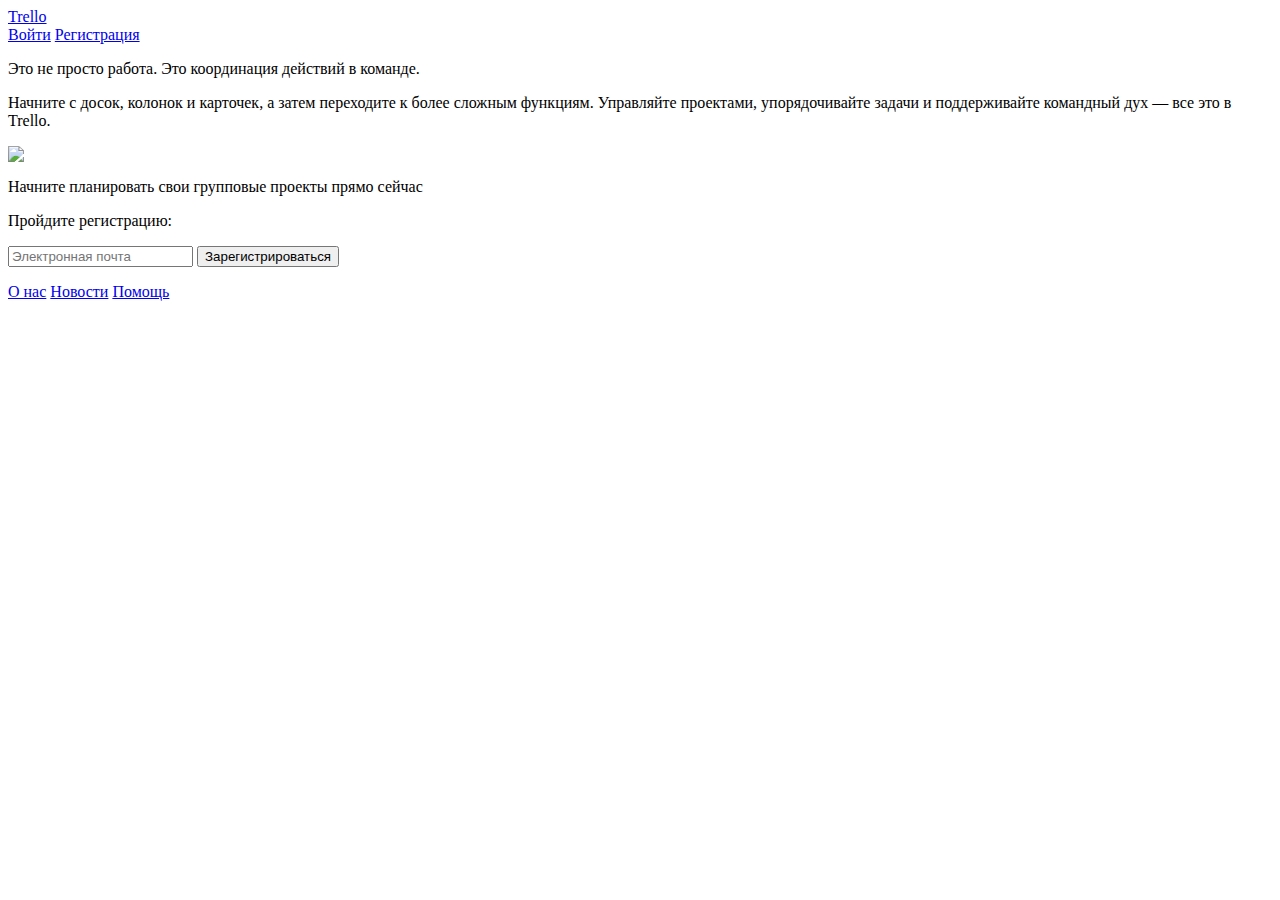
==== index.html @ fe49825e "Create index.html" ====
<html>
  <head>
  <title>Trello</title>
  <link rel="stylesheet" type="text/css" href="landing.css">
  </head>
  <body>
    <header class="lbrown">
      <a id="trello" class="brown" href="#">Trello</a>
      <div id="login">
        <a id="logButton" class="brown" href="#">Войти</a>
        <a id="regButton" class="green" href="#">Регистрация</a>
      </div>
    </header>
    <main>
      <div id="descr">
        <p>
          Это не просто работа. Это координация действий в команде.
        </p>
        <p>
          Начните с досок, колонок и карточек, а затем переходите к более сложным функциям. Управляйте проектами, упорядочивайте задачи и поддерживайте командный дух — все это в Trello.
        </p>
      </div>
      <div id="img">
      <img src="https://i.postimg.cc/mr7G7WkS/example.png">
      </div>
      <div id="reg" class="lbrown">
        <p>
          Начните планировать свои групповые проекты прямо сейчас
        </p>
        <form action="registration.html">
          <p>
            Пройдите регистрацию:
          </p>
          <div id="inp">
            <input id="mail" placeholder="Электронная почта">
            <button id="regButton" type="button" class="green">
              Зарегистрироваться
            </button>
          </div>          
        </form>
      </div>      
    </main>
    <footer>
      <a href="#">О нас</a>
      <a href="#">Новости</a>
      <a href="#">Помощь</a>
    </footer>
  </body>

</html>
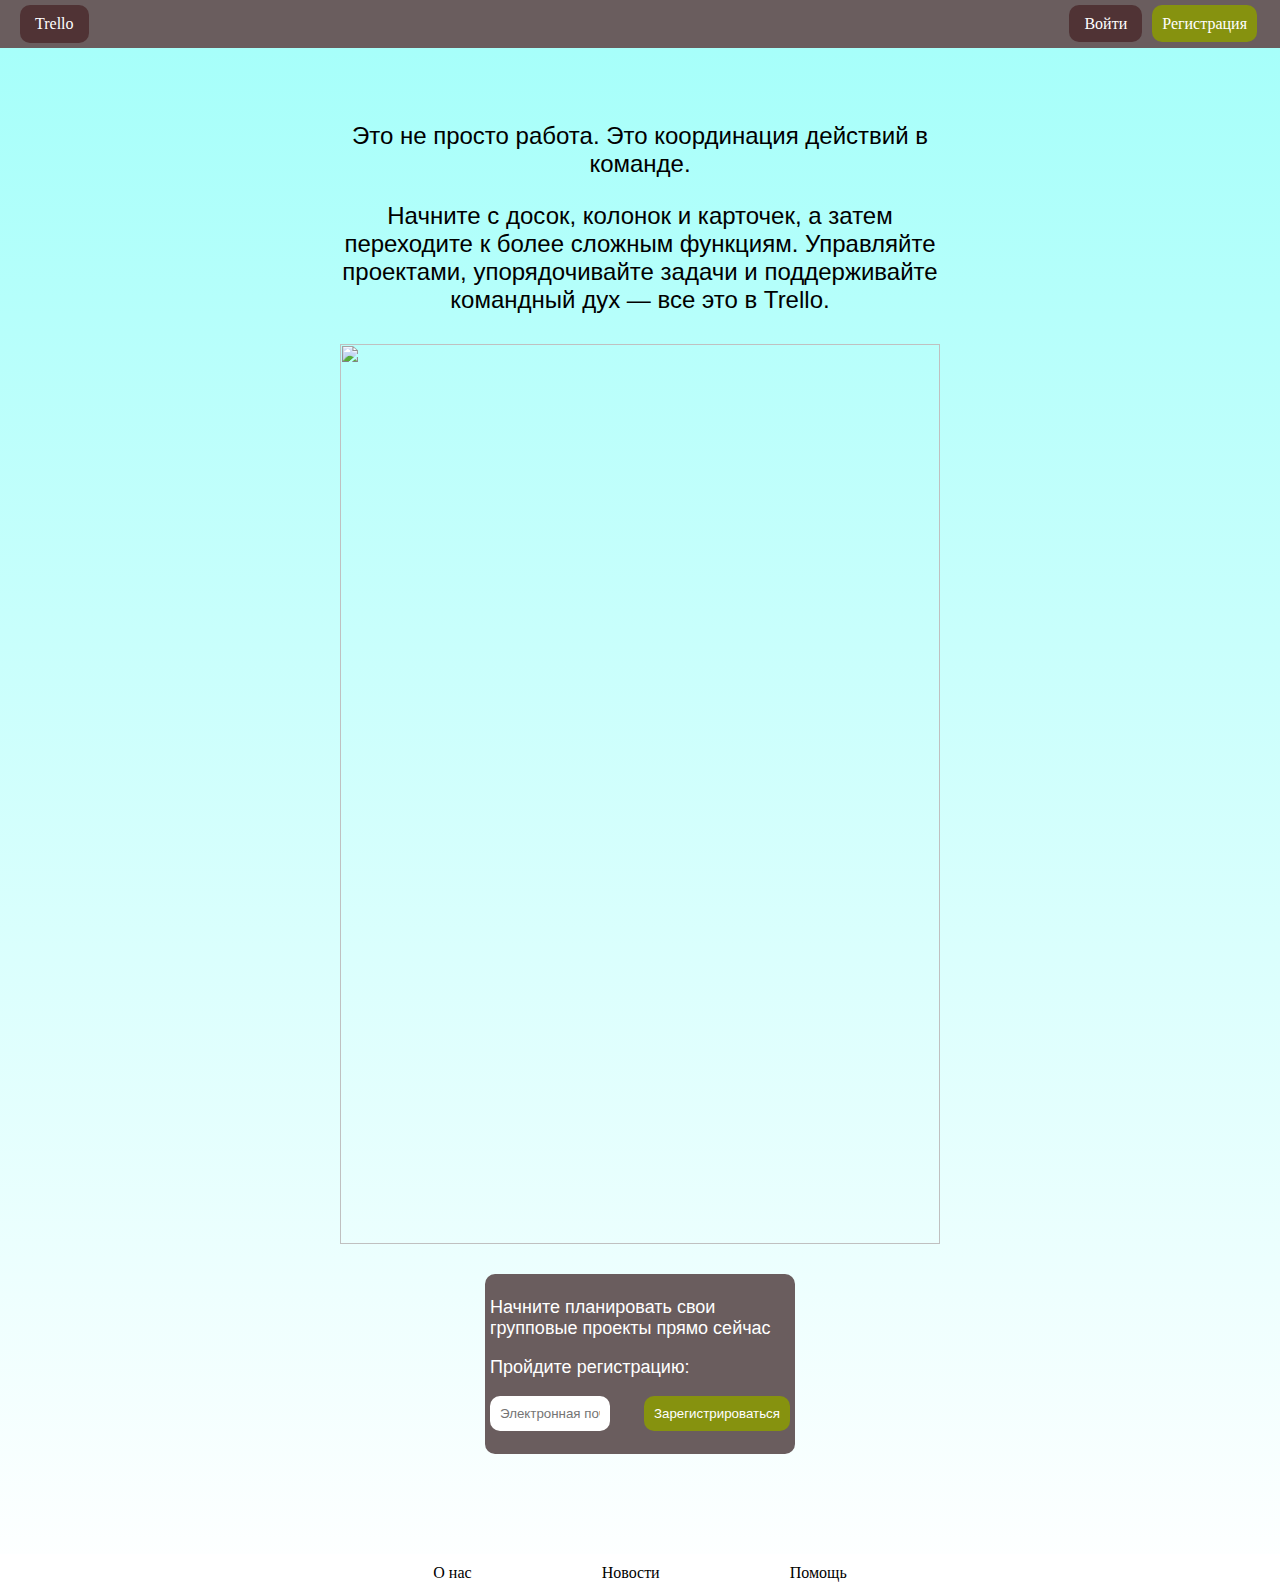
==== commit 52ab8757: "Update index.html" ====
--- a/index.html
+++ b/index.html
@@ -21,7 +21,7 @@
         </p>
       </div>
       <div id="img">
-      <img src="https://i.postimg.cc/mr7G7WkS/example.png">
+      <img src="https://i.postimg.cc/mr7G7WkS/example.png" width=100%>
       </div>
       <div id="reg" class="lbrown">
         <p>
--- a/landing.css
+++ b/landing.css
@@ -0,0 +1,124 @@
+body {
+  margin: 0;
+  background: linear-gradient(to bottom, #a4fffa, #ffffff);
+}
+
+p {
+  font-family: Arial;
+}
+
+.lbrown {
+  background-color: #6A5D5E;
+}
+
+.brown {
+  background-color: #503335;
+}
+
+.green {
+  background-color: #86920F;
+}
+
+header{
+  display: flex;
+  justify-content: space-between;
+  align-items: center;
+  background-color: #6A5D5E;
+}
+
+#login, #trello {
+  margin: 5px 20px;
+}
+
+a {
+  color: white;
+  border-radius: 10px;
+  padding: 10px 15px;
+  text-decoration: none;
+}
+
+#logButton:hover, #trello:hover {
+   background-color: #312022;
+}
+
+#login a {
+  margin: 0 3px;
+}
+
+main {
+  width: 600px;
+  margin: 0 auto 100px;
+  padding-top: 50px;
+}
+
+#reg {
+  border-radius: 10px;
+  width: 50%;
+  margin: 0 auto;
+  padding: 5px 5px;
+  text-align: left;
+  font-size: 18px;
+}
+
+#descr {
+  margin-bottom: 30px;
+}
+
+#descr p {
+  text-align: center;
+  color: black;
+  font-size: 24px;
+}
+
+#reg {
+  margin-top: 30px;
+}
+
+#reg p {
+ color: white; 
+}
+
+#inp {
+  display: flex;
+  justify-content: space-between;
+}
+
+#regButton {
+  border: 0;
+  border-radius: 10px;
+  padding: 10px;
+  color: white;
+}
+
+#mail {
+  border: 0;
+  border-radius: 10px;
+  text-align: center;
+  padding: 10px;
+  width: 40%;
+}
+
+#regButton:hover {
+  background-color: #B2BC4E;
+}
+
+footer {
+  display: flex;
+  justify-content: center;
+  background-color: white;
+}
+
+footer a{
+  color: black;
+  margin: 0 50px;  
+}
+
+footer a:hover {
+  text-decoration: underline;
+}
+
+
+
+
+
+
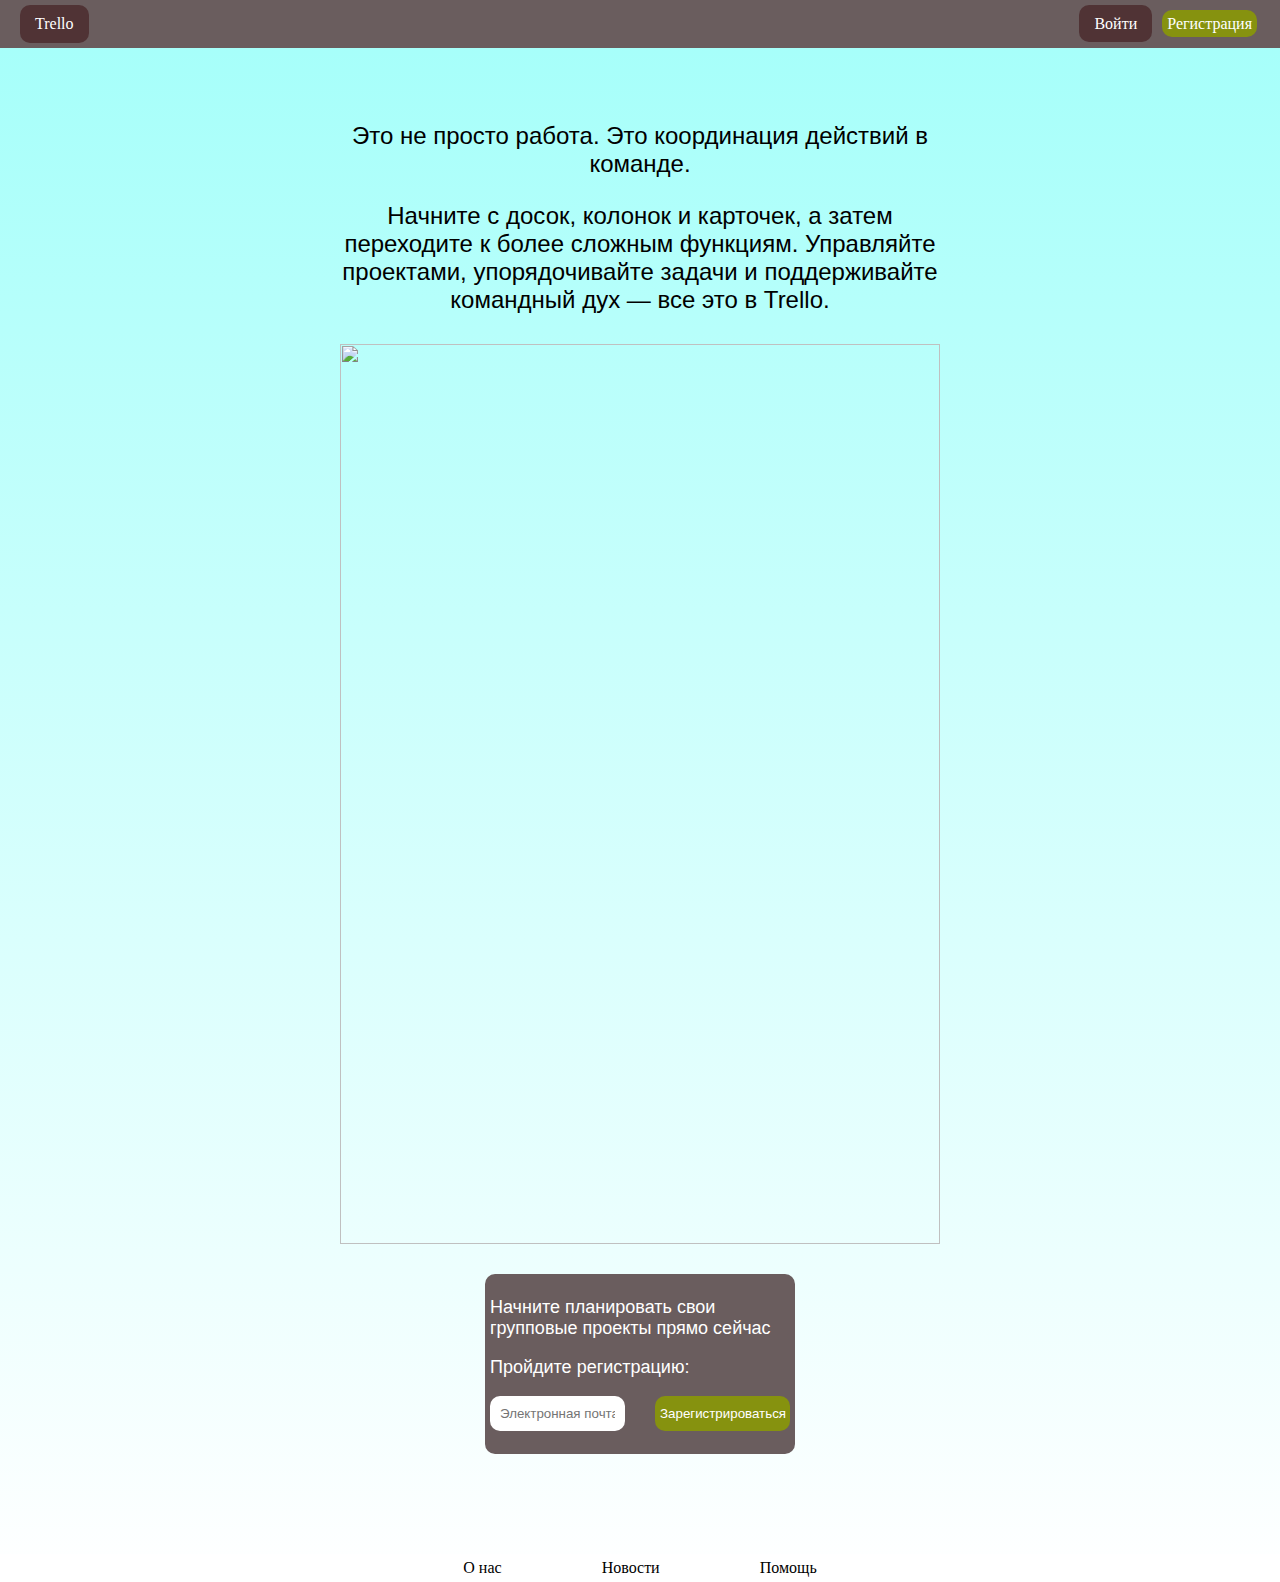
==== commit fbb618c0: "Update index.html" ====
--- a/index.html
+++ b/index.html
@@ -5,10 +5,10 @@
   </head>
   <body>
     <header class="lbrown">
-      <a id="trello" class="brown" href="#">Trello</a>
+      <a id="trello" class="brown" href="index.html">Trello</a>
       <div id="login">
-        <a id="logButton" class="brown" href="#">Войти</a>
-        <a id="regButton" class="green" href="#">Регистрация</a>
+        <a id="logButton" class="brown" href="main.html">Войти</a>
+        <a id="regButton" class="green" href="registration.html">Регистрация</a>
       </div>
     </header>
     <main>
@@ -33,7 +33,7 @@
           </p>
           <div id="inp">
             <input id="mail" placeholder="Электронная почта">
-            <button id="regButton" type="button" class="green">
+            <button id="regButton" type="submit" class="green">
               Зарегистрироваться
             </button>
           </div>          
--- a/landing.css
+++ b/landing.css
@@ -30,7 +30,7 @@
   margin: 5px 20px;
 }
 
-a {
+header a {
   color: white;
   border-radius: 10px;
   padding: 10px 15px;
@@ -79,6 +79,7 @@
 }
 
 #inp {
+  width: 100%;
   display: flex;
   justify-content: space-between;
 }
@@ -86,8 +87,10 @@
 #regButton {
   border: 0;
   border-radius: 10px;
-  padding: 10px;
+  padding: 5px;
   color: white;
+  width: 45%;
+  text-align: center;
 }
 
 #mail {
@@ -95,7 +98,7 @@
   border-radius: 10px;
   text-align: center;
   padding: 10px;
-  width: 40%;
+  width: 45%;
 }
 
 #regButton:hover {
@@ -108,17 +111,12 @@
   background-color: white;
 }
 
-footer a{
+footer a {
   color: black;
-  margin: 0 50px;  
+  text-decoration: none;
+  margin: 5px 50px;  
 }
 
 footer a:hover {
   text-decoration: underline;
 }
-
-
-
-
-
-
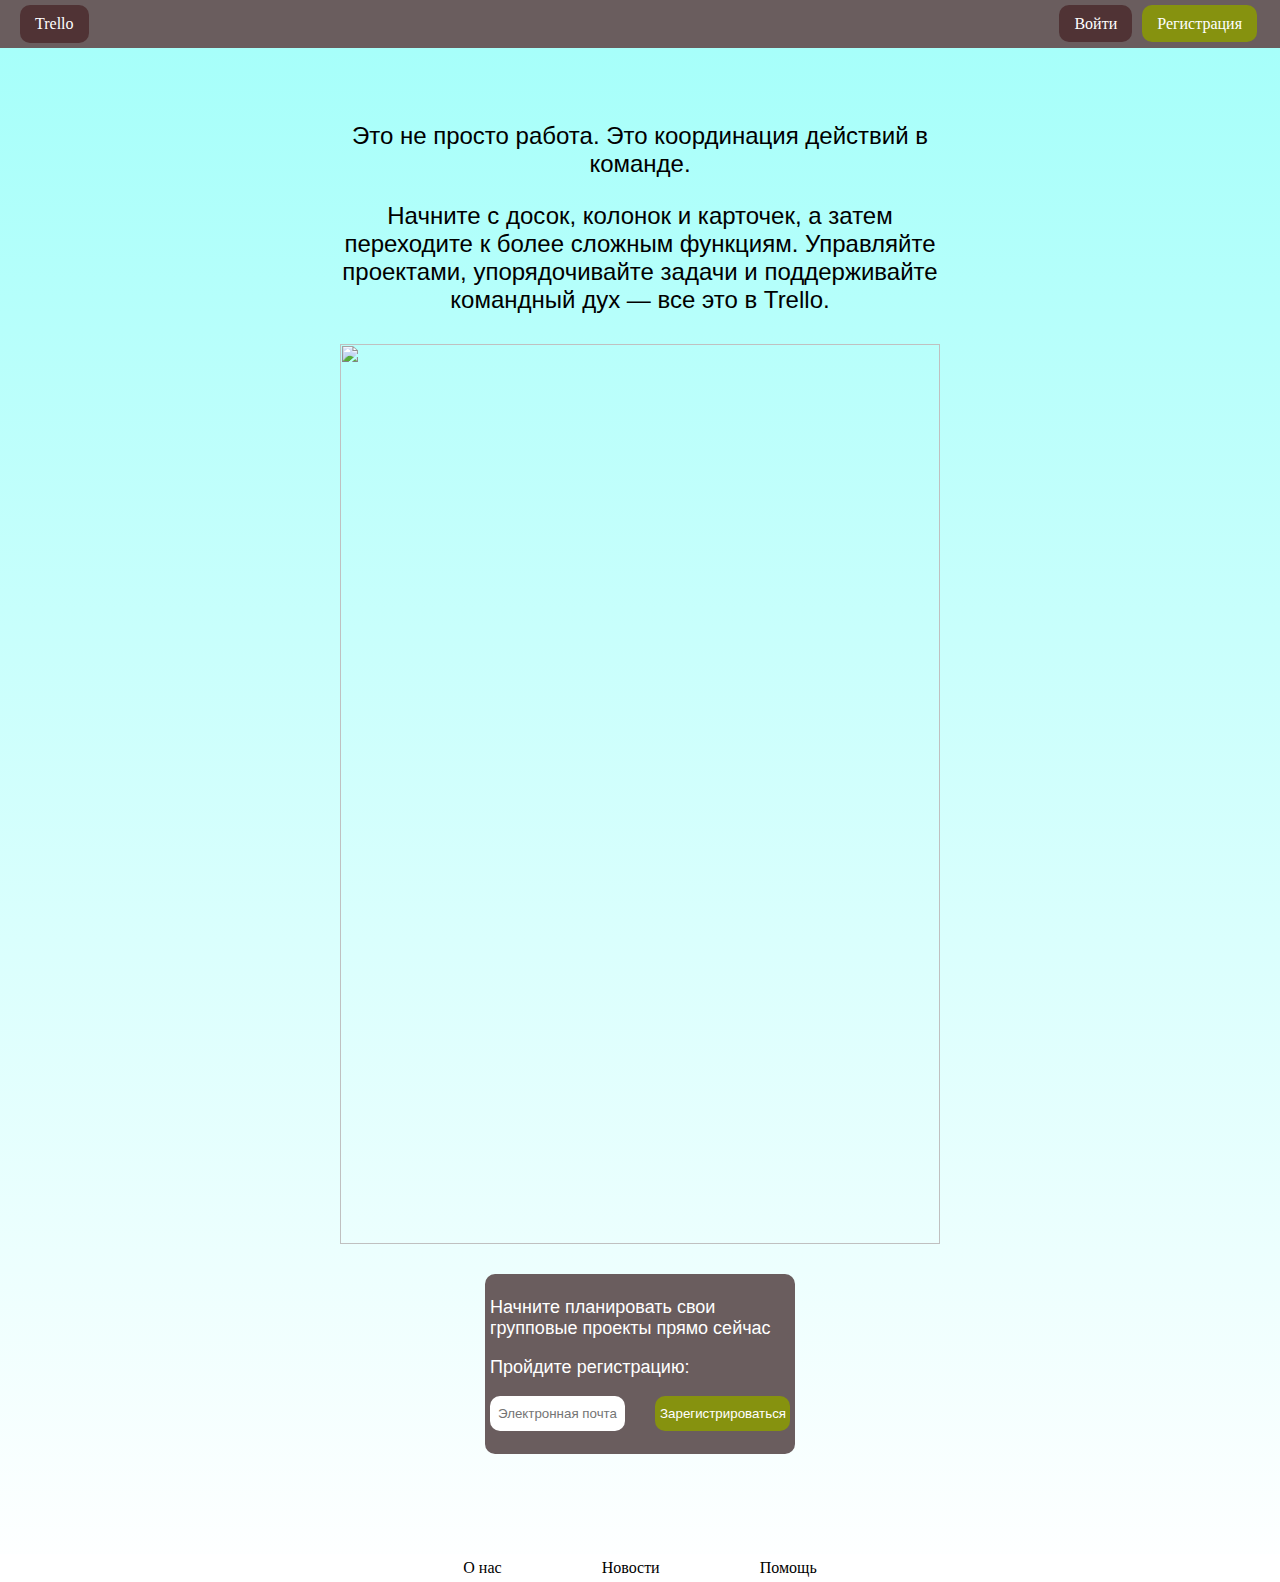
==== commit 49faf585: "Update index.html" ====
--- a/index.html
+++ b/index.html
@@ -8,7 +8,7 @@
       <a id="trello" class="brown" href="index.html">Trello</a>
       <div id="login">
         <a id="logButton" class="brown" href="main.html">Войти</a>
-        <a id="regButton" class="green" href="registration.html">Регистрация</a>
+        <a id="regButtonH" class="green" href="registration.html">Регистрация</a>
       </div>
     </header>
     <main>
--- a/landing.css
+++ b/landing.css
@@ -97,7 +97,7 @@
   border: 0;
   border-radius: 10px;
   text-align: center;
-  padding: 10px;
+  padding: 10px 0;
   width: 45%;
 }
 
